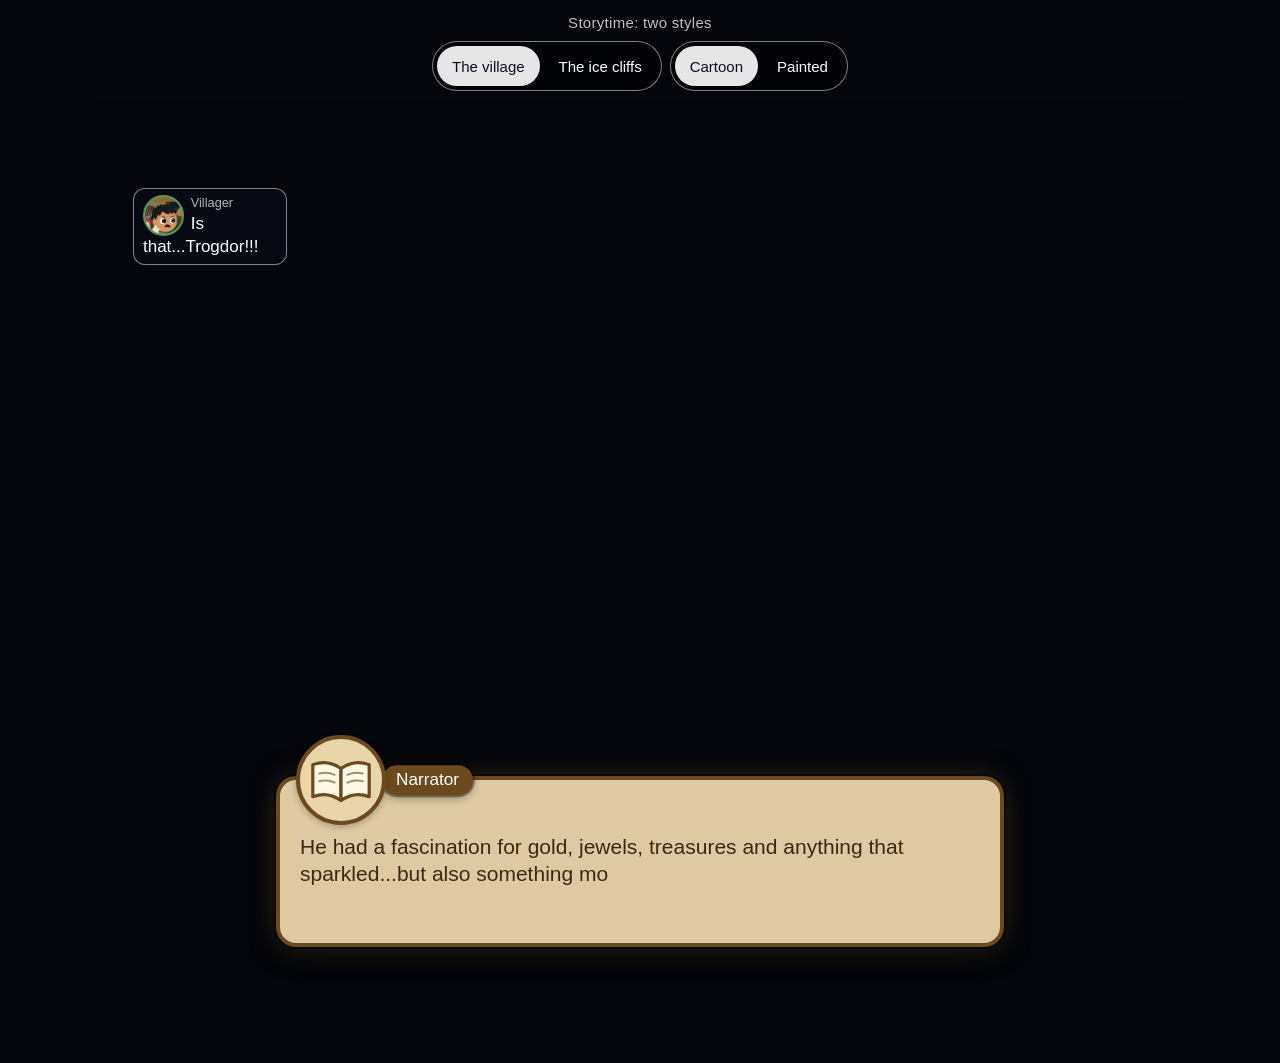
==== index.html @ 3bd189e7 "Storytime: two styles demo (village and ice cliffs, cartoon and painted), GoatCounter counting and a" ====
<!doctype html>
<html lang="en">
<head>
<meta charset="utf-8">
<meta name="viewport" content="width=device-width,initial-scale=1,viewport-fit=cover">
<title>Storytime styles</title>
<meta name="description" content="Two scenes from Joe's Journey Storytime, each in the cartoon style and a new painted style. Switch between them and pick your favourite.">
<meta property="og:type" content="website">
<meta property="og:title" content="Storytime: two styles">
<meta property="og:description" content="Two scenes from Joe's Journey Storytime, in the cartoon style and a new painted style. Which do you prefer?">
<meta property="og:image" content="https://jacksonlaptop.github.io/storytime-demo/og-image.jpg">
<meta property="og:image:width" content="1200">
<meta property="og:image:height" content="630">
<meta property="og:url" content="https://jacksonlaptop.github.io/storytime-demo/">
<meta name="twitter:card" content="summary_large_image">
<script data-goatcounter="https://joes-journey.goatcounter.com/count" async src="//gc.zgo.at/count.js"></script>
<style>
/* Storytime styles: a demo for phones (Joe, 17 Oct). Two scenes (the village, the ice cliffs), each in two styles (cartoon, painted), one at a time in a 16:9
   picture with black above and below, the narration in the Storytime box under it. The ice cliffs wait for a tap on the dragon, as in the tale. */
@font-face{font-family:"Joes Journey Headline";src:url("https://cdn.prod.website-files.com/6a19b8f4191d4fbca532591e/6a19b8f4191d4fbca532594d_Joes%20Journey%20Headline.otf") format("opentype");font-display:swap;}
:root{--ink:#3a2a12;--paper:#f3e2ba;--pink:#FF00F5;--bg:#04060b;}
*{box-sizing:border-box;-webkit-tap-highlight-color:transparent;}
html,body{margin:0;height:100%;background:var(--bg);color:#fff;font-family:"Joes Journey Headline",sans-serif;}
body{position:relative;display:flex;flex-direction:column;min-height:100vh;min-height:100svh;overflow-x:hidden;}
.top{display:flex;flex-direction:column;gap:10px;align-items:center;padding:calc(14px + env(safe-area-inset-top)) 16px 10px;}
.title{font-size:15px;opacity:.75;letter-spacing:.02em;}
.row{display:flex;gap:8px;flex-wrap:wrap;justify-content:center;}
.seg{display:flex;gap:4px;padding:4px;border-radius:999px;border:1px solid rgba(255,255,255,.5);background:rgba(0,0,0,.4);-webkit-backdrop-filter:blur(10px);backdrop-filter:blur(10px);}
.seg button{position:relative;overflow:hidden;font:inherit;font-size:15px;color:#fff;background:transparent;border:0;border-radius:999px;padding:9px 15px;cursor:pointer;min-height:40px;}
.seg button::before{content:"";position:absolute;inset:0;border-radius:inherit;background:rgba(255,255,255,.5);transform:scaleX(0);transform-origin:left;transition:transform .35s ease;z-index:-1;}
@media (hover:hover){.seg button:hover::before{transform:scaleX(1);}}
.seg button{z-index:0;}
.seg button.on{background:rgba(255,255,255,.9);color:#140a24;}
.seg button:active{filter:brightness(.9) drop-shadow(2px 2px 0 var(--pink));transform:translateY(2px);}
.stage{flex:1;display:flex;flex-direction:column;justify-content:center;gap:14px;padding-bottom:calc(16px + env(safe-area-inset-bottom));}
.pane{position:relative;width:100%;max-width:min(100vw,calc((100svh - 280px) * 16 / 9));margin:0 auto;aspect-ratio:16/9;overflow:hidden;background:var(--bg);
  -webkit-mask-image:linear-gradient(to bottom,transparent 0,#000 5%,#000 95%,transparent 100%),linear-gradient(to right,transparent 0,#000 2%,#000 98%,transparent 100%);-webkit-mask-composite:source-in;
  mask-image:linear-gradient(to bottom,transparent 0,#000 5%,#000 95%,transparent 100%),linear-gradient(to right,transparent 0,#000 2%,#000 98%,transparent 100%);mask-composite:intersect;}
.pane video,.pane canvas{position:absolute;inset:0;width:100%;height:100%;object-fit:cover;opacity:0;transition:opacity .4s ease;}
.pane video.on,.pane canvas.on{opacity:1;}
.pane .black{position:absolute;inset:0;background:var(--bg);opacity:0;transition:opacity .8s ease;pointer-events:none;z-index:5;}
.pane .black.on{opacity:1;}
.bub{position:absolute;z-index:6;max-width:46%;padding:6px 9px 7px;border-radius:12px;border:1px solid rgba(255,255,255,.5);background:rgba(10,14,26,.55);-webkit-backdrop-filter:blur(8px);backdrop-filter:blur(8px);
  font-size:clamp(10px,2.6vw,17px);line-height:1.25;opacity:0;translate:0 6px;transition:opacity .35s ease,translate .35s ease;pointer-events:none;}
.bub.on{opacity:1;translate:0 0;}
.bub b{display:block;font-weight:normal;font-size:.75em;opacity:.7;margin-bottom:2px;}
.ring{position:absolute;z-index:7;width:max(48px,13%);aspect-ratio:1;translate:-50% -50%;border-radius:50%;border:2px solid rgba(255,230,140,.95);box-shadow:0 0 14px rgba(255,214,90,.8),inset 0 0 12px rgba(255,214,90,.5);
  background:radial-gradient(closest-side,rgba(255,240,180,.25),rgba(255,240,180,0));opacity:0;pointer-events:none;cursor:pointer;transition:opacity .4s ease;animation:pulse 1.6s ease-in-out infinite;}
.ring.on{opacity:1;pointer-events:auto;}
@keyframes pulse{50%{scale:1.12;}}
/* the dialogue box wears the colours of whoever is talking (Joe, 17 Oct: 'the whole panel should be more obvious'): its frame and glow in the speaker's colour, the paper
   tinted toward it, a solid nameplate on the top edge beside a big portrait that sits half over the top-left corner */
.cap{position:relative;width:min(92vw,720px);margin:calc(var(--fs) / 2) auto 0;--fs:clamp(62px,17vw,90px);padding:calc(var(--fs) / 2 + 8px) 20px 18px;border-radius:16px;background:var(--paper);background:color-mix(in srgb,var(--paper) 84%,var(--who,#6b4a1e));color:var(--ink);transition:background .35s ease,box-shadow .35s ease;
  box-shadow:0 0 0 4px var(--who,#6b4a1e),0 0 0 6px rgba(0,0,0,.55),0 0 30px color-mix(in srgb,var(--who,#6b4a1e) 60%,transparent),0 8px 28px rgba(0,0,0,.6);font-size:clamp(15px,4.2vw,21px);line-height:1.3;}
.cap .face{position:absolute;left:16px;top:0;translate:0 -50%;width:var(--fs);aspect-ratio:1;z-index:2;border-radius:50%;border:4px solid var(--who,#6b4a1e);background:#e9d6a8 center/cover no-repeat;box-shadow:0 2px 6px rgba(0,0,0,.25);transition:border-color .3s ease;}
.cap .who{position:absolute;top:0;left:calc(16px + var(--fs) - 4px);translate:0 -50%;padding:4px 14px 5px;border-radius:999px;background:var(--who,#6b4a1e);color:#fff;font-size:.82em;line-height:1.2;box-shadow:0 0 0 2px rgba(0,0,0,.35),0 3px 8px rgba(0,0,0,.35);transition:background .35s ease;white-space:nowrap;}
.bub .bface{float:left;width:2.4em;height:2.4em;margin:0 7px 0 0;border-radius:50%;border:2px solid #4f9a5c;background:center/cover no-repeat;}
.cap .txt{white-space:pre-wrap;}
.cap .tap{margin-top:10px;color:#7a2f9a;opacity:0;transition:opacity .4s ease;}
.cap .tap.on{opacity:1;}
.foot{display:flex;justify-content:center;}
.replay{font:inherit;font-size:15px;color:#fff;background:rgba(0,0,0,.4);border:1px solid rgba(255,255,255,.5);border-radius:999px;padding:9px 18px;min-height:40px;cursor:pointer;-webkit-backdrop-filter:blur(10px);backdrop-filter:blur(10px);opacity:0;pointer-events:none;transition:opacity .4s ease;}
.replay.on{opacity:1;pointer-events:auto;}
.foot{flex-direction:column;align-items:center;gap:10px;}
.vote{display:flex;flex-wrap:wrap;padding:0 16px;text-align:center;align-items:center;justify-content:center;gap:8px;font-size:15px;opacity:0;pointer-events:none;transition:opacity .4s ease;}
.vote.on{opacity:1;pointer-events:auto;}
.vote button{font:inherit;font-size:15px;color:#fff;background:rgba(0,0,0,.4);border:1px solid rgba(255,255,255,.5);border-radius:999px;padding:8px 16px;min-height:40px;cursor:pointer;-webkit-backdrop-filter:blur(10px);backdrop-filter:blur(10px);}
.vote button:active{filter:brightness(.9) drop-shadow(2px 2px 0 var(--pink));transform:translateY(2px);}
.vote .thanks{opacity:.8;}
.replay:active{filter:brightness(.9) drop-shadow(2px 2px 0 var(--pink));transform:translateY(2px);}
.tapplay{position:absolute;inset:0;z-index:8;display:none;align-items:center;justify-content:center;background:rgba(4,6,11,.35);border:0;font:inherit;color:#fff;font-size:18px;cursor:pointer;}
.tapplay span{padding:10px 20px;border-radius:999px;border:1px solid rgba(255,255,255,.5);background:rgba(0,0,0,.4);-webkit-backdrop-filter:blur(10px);backdrop-filter:blur(10px);}
.tapplay.on{display:flex;}
/* a phone on its side: the picture fills the height, the switchers sit over its top and the dialogue box over its foot (as in the tale) */
@media (orientation:landscape) and (max-height:560px){
  .top{position:absolute;left:0;right:0;top:0;z-index:20;padding:calc(6px + env(safe-area-inset-top)) 12px 0;}
  .title{display:none;}
  .seg button{font-size:13px;padding:6px 11px;min-height:34px;}
  .stage{padding:0;gap:0;}
  .pane{max-width:min(100vw,calc(100vh * 16 / 9));max-width:min(100vw,calc(100svh * 16 / 9));}
  .cap{position:absolute;left:50%;bottom:calc(8px + env(safe-area-inset-bottom));translate:-50% 0;width:min(78vw,640px);margin:0;padding:calc(var(--fs) / 2 + 4px) 14px 10px;font-size:14px;z-index:15;}
  .cap{--fs:48px;}
  .cap .face{border-width:2px;}
  .cap .tap{margin-top:4px;}
  .foot{position:absolute;right:12px;top:calc(50px + env(safe-area-inset-top));z-index:20;}
}
</style>
</head>
<body>
<div class="top">
  <div class="title">Storytime: two styles</div>
  <div class="row">
    <div class="seg" id="scene"><button data-v="village" class="on">The village</button><button data-v="ice">The ice cliffs</button></div>
    <div class="seg" id="style"><button data-v="cartoon" class="on">Cartoon</button><button data-v="painted">Painted</button></div>
  </div>
</div>
<div class="stage">
  <div class="pane" id="pane"><div class="black" id="black"></div><div class="bub" id="bub"><i class="bface"></i><b></b><span></span></div><div class="ring" id="ring" role="button" aria-label="Tap the ice dragon"></div><button class="tapplay" id="tapplay"><span>Tap to play</span></button></div>
  <div class="cap" id="cap"><div class="face" id="face"></div><div class="body"><div class="who" id="who"></div><div class="txt" id="txt"></div><div class="tap" id="tap">Tap the ice dragon ↑</div></div></div>
  <div class="foot"><div class="vote" id="vote"><span class="q">Which style do you prefer?</span><button data-v="cartoon">Cartoon</button><button data-v="painted">Painted</button></div><button class="replay" id="replay">Play again</button></div>
</div>
<script>
(function () {
  var B = '', B2 = '';   // the files sit beside the page (GitHub Pages)
  /* counting (GoatCounter, no cookies, nothing personal): every event is filed under the group of the link it was opened from (?ref=friends, ?ref=linkedin),
     so the groups can be compared. Events wait for the counter script if it has not arrived yet. */
  var GRP = (/[?&]ref=([\w-]+)/.exec(location.search) || [])[1] || 'direct', gcQ = [];
  function track(path) { gcQ.push(GRP + '/' + path); flush(); }
  function flush() { if (!(window.goatcounter && window.goatcounter.count)) { if (gcQ.length) setTimeout(flush, 800); return; }
    while (gcQ.length) { var p = gcQ.shift(); try { window.goatcounter.count({ path: p, title: p, event: true }); } catch (e) {} } }
  var big = Math.max(innerWidth, innerHeight) * (window.devicePixelRatio || 1) > 2200 && innerWidth > 900;   // a phone gets the 1280 files
  var SC = {
    village: {
      cartoon: { play: 'demo-village-cartoon.mp4', end: 12.2 },
      painted: { play: big ? 'demo-village-painted.mp4' : 'demo-village-painted-s.mp4', end: 12.5 },
      lines: [ [0, 'nar', '', 'He had a fascination for gold, jewels, treasures and anything that sparkled...but also something more sinister...the local villagers!', 1100],
               [1.4, 'bub', 'Villager', 'Is that...Trogdor!!!', [.04, .14], 3.4],
               [5.0, 'nar', '', 'He had many names, Beast, Dragon, Death, but the one that put fear into the hearts of the locals was...Trogdor! Trogdor The Burninator...'] ] },
    ice: {
      cartoon: { base: 'story2-whole-3_4', done: 11.0, ring: [.78, .42] },
      painted: { base: 'story2-whole-3_4-ns', done: 10.0, ring: [.80, .46], snow: true },
      lines: [ [.6, 'nar', '', 'First, the ice cliffs. Joe kept his distance...and one hand on his sword.'],
               [5.2, 'say', 'Clive', 'Ice dragons. Moody, but artists at heart. Go on, say hello.'] ],
      after: ['say', 'Joe', 'Is that...me? I mean I think I’ve got better hair than that but...'] }
  };
  var pane = document.getElementById('pane'), black = document.getElementById('black'), bub = document.getElementById('bub'), ring = document.getElementById('ring'),
      who = document.getElementById('who'), txt = document.getElementById('txt'), tap = document.getElementById('tap'), replay = document.getElementById('replay');
  var cur = { scene: 'village', style: 'cartoon' }, run = 0, timers = [], vids = [], snow = null;
  function later(fn, ms) { var r = run; timers.push(setTimeout(function () { if (r === run) fn(); }, ms)); }
  function vid(src, loop) { var v = document.createElement('video'); v.muted = true; v.defaultMuted = true; v.playsInline = true; v.loop = !!loop; v.preload = 'auto';
    v.setAttribute('muted', ''); v.setAttribute('playsinline', ''); v.src = B + src; var tries = /-s\.mp4$|cartoon/.test(src) ? [] : [src.replace(/\.mp4$/, '-s.mp4')];
    v.addEventListener('error', function () { var n = tries.shift(); if (!n) return; v.src = n; if (v.classList.contains('on')) go(v); });
    pane.insertBefore(v, black); vids.push(v); return v; }   // (a file the CDN refuses comes from GitHub instead; then the phone-size copy)
  var tapplay = document.getElementById('tapplay');   // (an iPhone in Low Power Mode will not start a video by itself: one tap starts it)
  tapplay.addEventListener('click', function () { tapplay.classList.remove('on'); vids.forEach(function (v) { if (v.classList.contains('on') && !v.ended) { var p = v.play(); if (p && p.catch) p.catch(function () {}); } }); });
  function go(v) { var p = v.play(); if (p && p.catch) p.catch(function (e) { if (e && e.name === 'NotAllowedError' && v.classList.contains('on')) tapplay.classList.add('on'); }); }
  function show(v, others) { v.classList.add('on'); setTimeout(function () { (others || []).forEach(function (o) { o.classList.remove('on'); try { o.pause(); } catch (e) {} }); }, 420); }
  var typeT = 0;
  /* who is talking (Joe, 17 Oct: 'a different colour for who's talking, or their profile in the bottom left'): a round portrait cut from the scene itself, in its
     style, ringed and named in that speaker's colour. The narrator has an open book. */
  var BOOK = 'data:image/svg+xml,' + encodeURIComponent('<svg xmlns="http://www.w3.org/2000/svg" viewBox="0 0 64 64"><rect width="64" height="64" fill="#e9d6a8"/><path d="M10 20c8-3 15-2 22 3v25c-7-5-14-6-22-3z" fill="#fff8e6" stroke="#6b4a1e" stroke-width="2.5" stroke-linejoin="round"/><path d="M54 20c-8-3-15-2-22 3v25c7-5 14-6 22-3z" fill="#fff8e6" stroke="#6b4a1e" stroke-width="2.5" stroke-linejoin="round"/><path d="M15 27c4-1 8-1 12 1M15 33c4-1 8-1 12 1M37 28c4-2 8-2 12-1M37 34c4-2 8-2 12-1" stroke="#6b4a1e" stroke-width="1.6" fill="none" stroke-linecap="round" opacity=".6"/></svg>');
  var WHO = { Narrator: '#6b4a1e', Clive: '#6a2c91', Joe: '#1f4fa0', Villager: '#2f7a3b' };
  function faceOf(name) { return name === 'Narrator' ? BOOK : (B || '') + 'demo-face-' + name.toLowerCase() + '-' + cur.style + '.webp'; }
  var face = document.getElementById('face');
  function speaker(name) { name = name || 'Narrator'; face.style.backgroundImage = 'url("' + faceOf(name) + '")'; cap.style.setProperty('--who', WHO[name] || WHO.Narrator); }
  function type(name, text, ms) { clearInterval(typeT); speaker(name); who.textContent = name || 'Narrator';   // (Joe: narration has a name too, so the label line is never empty)
    txt.textContent = ''; var i = 0, step = Math.max(14, (ms || text.length * 38) / text.length);
    typeT = setInterval(function () { i++; txt.textContent = text.slice(0, i); if (i >= text.length) clearInterval(typeT); }, step); }
  function bubble(name, text, at, secs) { bub.querySelector('b').textContent = name; bub.querySelector('.bface').style.backgroundImage = 'url("' + faceOf(name) + '")'; bub.querySelector('span').textContent = text; bub.style.left = (at[0] * 100) + '%'; bub.style.top = (at[1] * 100) + '%';
    bub.classList.add('on'); later(function () { bub.classList.remove('on'); }, secs * 1000); }
  function lines(L) { L.forEach(function (l) { later(function () { if (l[1] === 'bub') bubble(l[2], l[3], l[4], l[5]); else type(l[2], l[3], l[4]); }, l[0] * 1000); }); }
  function stop() { run++; timers.forEach(clearTimeout); timers = []; clearInterval(typeT); vids.forEach(function (v) { try { v.pause(); v.removeAttribute('src'); v.load(); } catch (e) {} v.remove(); }); vids = [];
    if (snow) { snow.stop(); snow = null; } bub.classList.remove('on'); tapplay.classList.remove('on'); speaker('Narrator'); ring.classList.remove('on'); tap.classList.remove('on'); replay.classList.remove('on'); vote.classList.remove('on'); who.textContent = ''; txt.textContent = ''; }
  function start() { stop(); var S = SC[cur.scene], T = S[cur.style]; track('play/' + cur.scene + '-' + cur.style); var at = cur.scene + '-' + cur.style; black.classList.add('on'); setTimeout(function () { black.classList.remove('on'); }, 60);
    if (cur.scene === 'village') {
      var v = vid(T.play, false); show(v); go(v); lines(S.lines);
      later(function () { black.classList.add('on'); try { v.pause(); } catch (e) {} replay.classList.add('on'); askVote(); track('finished/' + at); }, T.end * 1000);
    } else {
      var s = big ? '' : '-s', a = vid(T.base + '-a' + s + '.mp4', true), b = vid(T.base + '-b' + s + '.mp4', false), c = vid(T.base + '-c' + s + '.mp4', true);
      a.poster = (B2 || '') + T.base + s + '-poster.webp'; show(a); go(a); if (T.snow) { snow = makeSnow(); snow.on(true); } lines(S.lines);
      ring.style.left = (T.ring[0] * 100) + '%'; ring.style.top = (T.ring[1] * 100) + '%';
      later(function () { ring.classList.add('on'); tap.classList.add('on'); }, 8600);   // (the prompt comes in under Clive's line; it never replaces it)
      ring.onclick = function () { if (!ring.classList.contains('on')) return; ring.classList.remove('on'); tap.classList.remove('on'); track('tap-dragon/' + cur.style); b.currentTime = 0; go(b); show(b, [a]); if (snow) snow.on(false);
        b.onended = function () { c.currentTime = 0; go(c); show(c, [b]); if (snow) snow.on(true); };
        later(function () { type(S.after[1], S.after[2]); }, T.done * 1000);
        later(function () { replay.classList.add('on'); askVote(); track('finished/' + at); }, T.done * 1000 + 3500); };
    } }
  /* the snow over the painted ice while it is held still: soft pale flakes drifting down (the same as Storytime 2's) */
  function makeSnow() { var cv = document.createElement('canvas'); pane.insertBefore(cv, black); cv.style.zIndex = 2; var x = cv.getContext('2d'), F = [], raf = 0, t0 = 0, live = true;
    for (var i = 0; i < 90; i++) { var near = Math.random() < .18; F.push({ x: Math.random(), y: Math.random(), r: near ? .0026 + Math.random() * .0018 : .0009 + Math.random() * .0012, v: near ? .085 + Math.random() * .04 : .04 + Math.random() * .035, ph: Math.random() * 6.28, sw: .004 + Math.random() * .008, a: near ? .75 : .45 + Math.random() * .4 }); }
    function step(now) { if (!live) return; raf = requestAnimationFrame(step); var dt = t0 ? Math.min(.05, (now - t0) / 1000) : 0; t0 = now; var W = cv.clientWidth, H = cv.clientHeight, d = Math.min(2, window.devicePixelRatio || 1);
      if (!W) return; if (cv.width !== Math.round(W * d)) { cv.width = Math.round(W * d); cv.height = Math.round(H * d); } x.setTransform(d, 0, 0, d, 0, 0); x.clearRect(0, 0, W, H);
      F.forEach(function (f) { f.y += f.v * dt; f.ph += dt * 1.3; if (f.y > 1.03) { f.y = -.03; f.x = Math.random(); } var px = (f.x + Math.sin(f.ph) * f.sw) * W, py = f.y * H, r = Math.max(.6, f.r * W);
        var g = x.createRadialGradient(px, py, 0, px, py, r * 2.2); g.addColorStop(0, 'rgba(244,248,255,' + f.a + ')'); g.addColorStop(.45, 'rgba(226,236,255,' + (f.a * .55).toFixed(2) + ')'); g.addColorStop(1, 'rgba(210,225,255,0)');
        x.fillStyle = g; x.beginPath(); x.arc(px, py, r * 2.2, 0, 6.2832); x.fill(); }); }
    raf = requestAnimationFrame(step);
    return { on: function (y) { cv.classList.toggle('on', !!y); }, stop: function () { live = false; cancelAnimationFrame(raf); cv.remove(); } }; }
  function seg(id, key) { var el = document.getElementById(id); el.addEventListener('click', function (e) { var b = e.target.closest('button'); if (!b) return;
    [].forEach.call(el.children, function (c) { c.classList.toggle('on', c === b); }); cur[key] = b.dataset.v; start(); }); }
  /* the dialogue box keeps ONE size (Joe, 17 Oct: 'keep the caption the same size, don't bother resizing'): as tall as the longest line it will ever hold at
     this width, measured with every line in turn; measured again when the window changes size or the font arrives */
  var cap = document.getElementById('cap'), ALL = [];
  Object.keys(SC).forEach(function (k) { SC[k].lines.forEach(function (l) { if (l[1] !== 'bub') ALL.push([l[2], l[3]]); }); if (SC[k].after) ALL.push([SC[k].after[1], SC[k].after[2]]); });
  function fitCap() { var W = who.textContent, T = txt.textContent, max = 0; cap.style.height = 'auto';
    ALL.forEach(function (l) { who.textContent = l[0]; txt.textContent = l[1]; max = Math.max(max, cap.offsetHeight); });
    who.textContent = W; txt.textContent = T; cap.style.height = max + 'px'; }
  fitCap(); addEventListener('resize', fitCap); if (document.fonts && document.fonts.ready) document.fonts.ready.then(fitCap);
  /* the vote, once per scene (remembered on this device where the browser allows it) */
  var vote = document.getElementById('vote'), VQ = vote.innerHTML;
  function voted(k, v) { try { if (v) localStorage.setItem('jj-vote-' + k, v); return localStorage.getItem('jj-vote-' + k); } catch (e) { return null; } }
  function askVote() { var k = cur.scene, had = voted(k);
    vote.innerHTML = had ? '<span class="thanks">You picked ' + (had === 'painted' ? 'painted' : 'cartoon') + ' for this scene. Thank you!</span>' : VQ; vote.classList.add('on'); }
  vote.addEventListener('click', function (e) { var b = e.target.closest('button'); if (!b) return; var k = cur.scene; voted(k, b.dataset.v); track('vote/' + k + '/' + b.dataset.v);
    vote.innerHTML = '<span class="thanks">Thank you! Try the other scene too.</span>'; });
  seg('scene', 'scene'); seg('style', 'style'); replay.addEventListener('click', start);
  document.addEventListener('visibilitychange', function () { if (document.hidden) vids.forEach(function (v) { try { v.pause(); } catch (e) {} }); else vids.forEach(function (v) { if (v.classList.contains('on') && !v.ended) go(v); }); });
  start();
})();
</script>
</body>
</html>
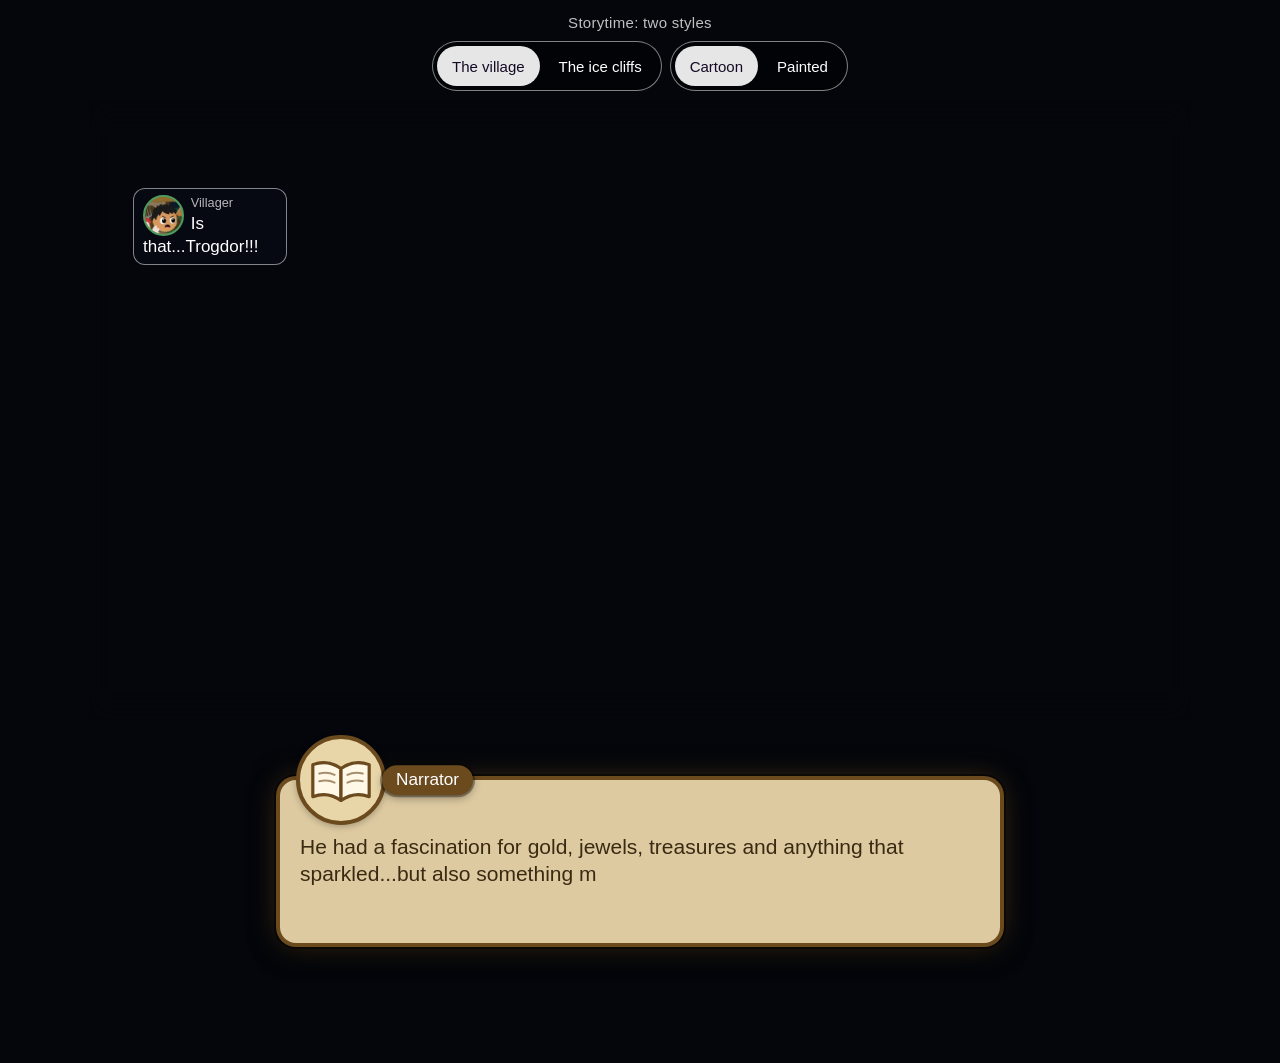
==== commit 8831b13e: "Snow on both ice styles; snow cap on the dialogue box in the ice cliffs Co-Authored-By: Claude Opus " ====
--- a/index.html
+++ b/index.html
@@ -58,6 +58,9 @@
 .cap .txt{white-space:pre-wrap;}
 .cap .tap{margin-top:10px;color:#7a2f9a;opacity:0;transition:opacity .4s ease;}
 .cap .tap.on{opacity:1;}
+.cap .capsnow{position:absolute;left:-1%;width:102%;top:-7px;height:auto;pointer-events:none;opacity:0;transition:opacity 2.5s ease;z-index:1;}
+.cap.snowy .capsnow{opacity:1;}
+.cap .face,.cap .who{z-index:3;}
 .foot{display:flex;justify-content:center;}
 .replay{font:inherit;font-size:15px;color:#fff;background:rgba(0,0,0,.4);border:1px solid rgba(255,255,255,.5);border-radius:999px;padding:9px 18px;min-height:40px;cursor:pointer;-webkit-backdrop-filter:blur(10px);backdrop-filter:blur(10px);opacity:0;pointer-events:none;transition:opacity .4s ease;}
 .replay.on{opacity:1;pointer-events:auto;}
@@ -96,7 +99,7 @@
 </div>
 <div class="stage">
   <div class="pane" id="pane"><div class="black" id="black"></div><div class="bub" id="bub"><i class="bface"></i><b></b><span></span></div><div class="ring" id="ring" role="button" aria-label="Tap the ice dragon"></div><button class="tapplay" id="tapplay"><span>Tap to play</span></button></div>
-  <div class="cap" id="cap"><div class="face" id="face"></div><div class="body"><div class="who" id="who"></div><div class="txt" id="txt"></div><div class="tap" id="tap">Tap the ice dragon ↑</div></div></div>
+  <div class="cap" id="cap"><img class="capsnow" src="story-banner-snow.webp" alt=""><div class="face" id="face"></div><div class="body"><div class="who" id="who"></div><div class="txt" id="txt"></div><div class="tap" id="tap">Tap the ice dragon ↑</div></div></div>
   <div class="foot"><div class="vote" id="vote"><span class="q">Which style do you prefer?</span><button data-v="cartoon">Cartoon</button><button data-v="painted">Painted</button></div><button class="replay" id="replay">Play again</button></div>
 </div>
 <script>
@@ -117,7 +120,7 @@
                [1.4, 'bub', 'Villager', 'Is that...Trogdor!!!', [.04, .14], 3.4],
                [5.0, 'nar', '', 'He had many names, Beast, Dragon, Death, but the one that put fear into the hearts of the locals was...Trogdor! Trogdor The Burninator...'] ] },
     ice: {
-      cartoon: { base: 'story2-whole-3_4', done: 11.0, ring: [.78, .42] },
+      cartoon: { base: 'story2-whole-3_4', done: 11.0, ring: [.78, .42], snow: 'always' },   // (Joe: both ice scenes get the snow; the cartoon takes have none of their own, so it falls through the action too)
       painted: { base: 'story2-whole-3_4-ns', done: 10.0, ring: [.80, .46], snow: true },
       lines: [ [.6, 'nar', '', 'First, the ice cliffs. Joe kept his distance...and one hand on his sword.'],
                [5.2, 'say', 'Clive', 'Ice dragons. Moody, but artists at heart. Go on, say hello.'] ],
@@ -151,7 +154,7 @@
   function lines(L) { L.forEach(function (l) { later(function () { if (l[1] === 'bub') bubble(l[2], l[3], l[4], l[5]); else type(l[2], l[3], l[4]); }, l[0] * 1000); }); }
   function stop() { run++; timers.forEach(clearTimeout); timers = []; clearInterval(typeT); vids.forEach(function (v) { try { v.pause(); v.removeAttribute('src'); v.load(); } catch (e) {} v.remove(); }); vids = [];
     if (snow) { snow.stop(); snow = null; } bub.classList.remove('on'); tapplay.classList.remove('on'); speaker('Narrator'); ring.classList.remove('on'); tap.classList.remove('on'); replay.classList.remove('on'); vote.classList.remove('on'); who.textContent = ''; txt.textContent = ''; }
-  function start() { stop(); var S = SC[cur.scene], T = S[cur.style]; track('play/' + cur.scene + '-' + cur.style); var at = cur.scene + '-' + cur.style; black.classList.add('on'); setTimeout(function () { black.classList.remove('on'); }, 60);
+  function start() { stop(); var S = SC[cur.scene], T = S[cur.style]; cap.classList.toggle('snowy', cur.scene === 'ice'); track('play/' + cur.scene + '-' + cur.style); var at = cur.scene + '-' + cur.style; black.classList.add('on'); setTimeout(function () { black.classList.remove('on'); }, 60);
     if (cur.scene === 'village') {
       var v = vid(T.play, false); show(v); go(v); lines(S.lines);
       later(function () { black.classList.add('on'); try { v.pause(); } catch (e) {} replay.classList.add('on'); askVote(); track('finished/' + at); }, T.end * 1000);
@@ -160,7 +163,7 @@
       a.poster = (B2 || '') + T.base + s + '-poster.webp'; show(a); go(a); if (T.snow) { snow = makeSnow(); snow.on(true); } lines(S.lines);
       ring.style.left = (T.ring[0] * 100) + '%'; ring.style.top = (T.ring[1] * 100) + '%';
       later(function () { ring.classList.add('on'); tap.classList.add('on'); }, 8600);   // (the prompt comes in under Clive's line; it never replaces it)
-      ring.onclick = function () { if (!ring.classList.contains('on')) return; ring.classList.remove('on'); tap.classList.remove('on'); track('tap-dragon/' + cur.style); b.currentTime = 0; go(b); show(b, [a]); if (snow) snow.on(false);
+      ring.onclick = function () { if (!ring.classList.contains('on')) return; ring.classList.remove('on'); tap.classList.remove('on'); track('tap-dragon/' + cur.style); b.currentTime = 0; go(b); show(b, [a]); if (snow && T.snow !== 'always') snow.on(false);
         b.onended = function () { c.currentTime = 0; go(c); show(c, [b]); if (snow) snow.on(true); };
         later(function () { type(S.after[1], S.after[2]); }, T.done * 1000);
         later(function () { replay.classList.add('on'); askVote(); track('finished/' + at); }, T.done * 1000 + 3500); };
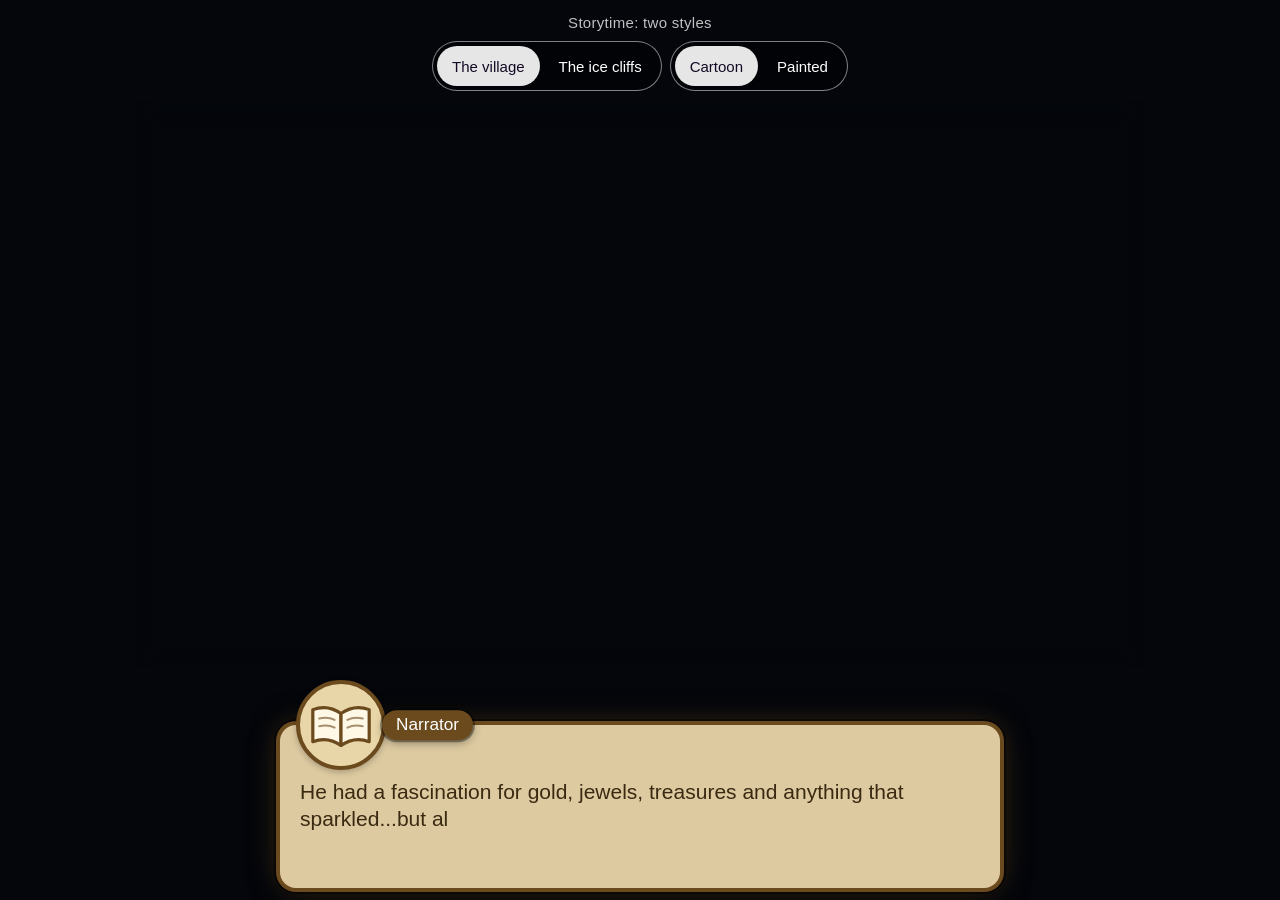
==== commit 7f3b8515: "Always one screen tall: the picture fits the room left; vote and Play again on the picture at the en" ====
--- a/index.html
+++ b/index.html
@@ -21,7 +21,7 @@
 :root{--ink:#3a2a12;--paper:#f3e2ba;--pink:#FF00F5;--bg:#04060b;}
 *{box-sizing:border-box;-webkit-tap-highlight-color:transparent;}
 html,body{margin:0;height:100%;background:var(--bg);color:#fff;font-family:"Joes Journey Headline",sans-serif;}
-body{position:relative;display:flex;flex-direction:column;min-height:100vh;min-height:100svh;overflow-x:hidden;}
+body{position:relative;display:flex;flex-direction:column;height:100vh;height:100svh;overflow:hidden;}   /* (Joe: always exactly one screen tall: nothing scrolls, the picture shrinks to the space left) */
 .top{display:flex;flex-direction:column;gap:10px;align-items:center;padding:calc(14px + env(safe-area-inset-top)) 16px 10px;}
 .title{font-size:15px;opacity:.75;letter-spacing:.02em;}
 .row{display:flex;gap:8px;flex-wrap:wrap;justify-content:center;}
@@ -29,11 +29,13 @@
 .seg button{position:relative;overflow:hidden;font:inherit;font-size:15px;color:#fff;background:transparent;border:0;border-radius:999px;padding:9px 15px;cursor:pointer;min-height:40px;}
 .seg button::before{content:"";position:absolute;inset:0;border-radius:inherit;background:rgba(255,255,255,.5);transform:scaleX(0);transform-origin:left;transition:transform .35s ease;z-index:-1;}
 @media (hover:hover){.seg button:hover::before{transform:scaleX(1);}}
+@media (max-width:400px){.seg button{font-size:14px;padding:8px 11px;}.top{gap:8px;padding-top:calc(10px + env(safe-area-inset-top));}}
 .seg button{z-index:0;}
 .seg button.on{background:rgba(255,255,255,.9);color:#140a24;}
 .seg button:active{filter:brightness(.9) drop-shadow(2px 2px 0 var(--pink));transform:translateY(2px);}
-.stage{flex:1;display:flex;flex-direction:column;justify-content:center;gap:14px;padding-bottom:calc(16px + env(safe-area-inset-bottom));}
-.pane{position:relative;width:100%;max-width:min(100vw,calc((100svh - 280px) * 16 / 9));margin:0 auto;aspect-ratio:16/9;overflow:hidden;background:var(--bg);
+.stage{flex:1;min-height:0;display:flex;flex-direction:column;gap:12px;padding-bottom:calc(12px + env(safe-area-inset-bottom));}
+.pw{flex:1;min-height:0;display:flex;align-items:center;justify-content:center;container-type:size;}   /* the picture's room: whatever height the switchers, the box and the buttons leave */
+.pane{position:relative;flex:none;width:min(100cqw,calc(100cqh * 16 / 9));margin:0 auto;aspect-ratio:16/9;overflow:hidden;background:var(--bg);
   -webkit-mask-image:linear-gradient(to bottom,transparent 0,#000 5%,#000 95%,transparent 100%),linear-gradient(to right,transparent 0,#000 2%,#000 98%,transparent 100%);-webkit-mask-composite:source-in;
   mask-image:linear-gradient(to bottom,transparent 0,#000 5%,#000 95%,transparent 100%),linear-gradient(to right,transparent 0,#000 2%,#000 98%,transparent 100%);mask-composite:intersect;}
 .pane video,.pane canvas{position:absolute;inset:0;width:100%;height:100%;object-fit:cover;opacity:0;transition:opacity .4s ease;}
@@ -61,10 +63,12 @@
 .cap .capsnow{position:absolute;left:-1%;width:102%;top:-7px;height:auto;pointer-events:none;opacity:0;transition:opacity 2.5s ease;z-index:1;}
 .cap.snowy .capsnow{opacity:1;}
 .cap .face,.cap .who{z-index:3;}
-.foot{display:flex;justify-content:center;}
+
 .replay{font:inherit;font-size:15px;color:#fff;background:rgba(0,0,0,.4);border:1px solid rgba(255,255,255,.5);border-radius:999px;padding:9px 18px;min-height:40px;cursor:pointer;-webkit-backdrop-filter:blur(10px);backdrop-filter:blur(10px);opacity:0;pointer-events:none;transition:opacity .4s ease;}
 .replay.on{opacity:1;pointer-events:auto;}
-.foot{flex-direction:column;align-items:center;gap:10px;}
+/* the end of a scene: the vote and Play again sit ON the picture, over a dark veil (so the picture keeps all the room below it) */
+.foot{position:absolute;inset:0;z-index:9;display:flex;flex-direction:column;align-items:center;justify-content:center;gap:10px;pointer-events:none;background:rgba(4,6,11,0);transition:background .5s ease;}
+.foot.on{background:rgba(4,6,11,.6);pointer-events:auto;}
 .vote{display:flex;flex-wrap:wrap;padding:0 16px;text-align:center;align-items:center;justify-content:center;gap:8px;font-size:15px;opacity:0;pointer-events:none;transition:opacity .4s ease;}
 .vote.on{opacity:1;pointer-events:auto;}
 .vote button{font:inherit;font-size:15px;color:#fff;background:rgba(0,0,0,.4);border:1px solid rgba(255,255,255,.5);border-radius:999px;padding:8px 16px;min-height:40px;cursor:pointer;-webkit-backdrop-filter:blur(10px);backdrop-filter:blur(10px);}
@@ -80,12 +84,12 @@
   .title{display:none;}
   .seg button{font-size:13px;padding:6px 11px;min-height:34px;}
   .stage{padding:0;gap:0;}
-  .pane{max-width:min(100vw,calc(100vh * 16 / 9));max-width:min(100vw,calc(100svh * 16 / 9));}
+  .pw{height:100%;}
   .cap{position:absolute;left:50%;bottom:calc(8px + env(safe-area-inset-bottom));translate:-50% 0;width:min(78vw,640px);margin:0;padding:calc(var(--fs) / 2 + 4px) 14px 10px;font-size:14px;z-index:15;}
   .cap{--fs:48px;}
   .cap .face{border-width:2px;}
   .cap .tap{margin-top:4px;}
-  .foot{position:absolute;right:12px;top:calc(50px + env(safe-area-inset-top));z-index:20;}
+  .foot{padding-bottom:90px;}
 }
 </style>
 </head>
@@ -98,9 +102,8 @@
   </div>
 </div>
 <div class="stage">
-  <div class="pane" id="pane"><div class="black" id="black"></div><div class="bub" id="bub"><i class="bface"></i><b></b><span></span></div><div class="ring" id="ring" role="button" aria-label="Tap the ice dragon"></div><button class="tapplay" id="tapplay"><span>Tap to play</span></button></div>
+  <div class="pw"><div class="pane" id="pane"><div class="black" id="black"></div><div class="bub" id="bub"><i class="bface"></i><b></b><span></span></div><div class="ring" id="ring" role="button" aria-label="Tap the ice dragon"></div><button class="tapplay" id="tapplay"><span>Tap to play</span></button><div class="foot" id="foot"><div class="vote" id="vote"><span class="q">Which style do you prefer?</span><button data-v="cartoon">Cartoon</button><button data-v="painted">Painted</button></div><button class="replay" id="replay">Play again</button></div></div></div>
   <div class="cap" id="cap"><img class="capsnow" src="story-banner-snow.webp" alt=""><div class="face" id="face"></div><div class="body"><div class="who" id="who"></div><div class="txt" id="txt"></div><div class="tap" id="tap">Tap the ice dragon ↑</div></div></div>
-  <div class="foot"><div class="vote" id="vote"><span class="q">Which style do you prefer?</span><button data-v="cartoon">Cartoon</button><button data-v="painted">Painted</button></div><button class="replay" id="replay">Play again</button></div>
 </div>
 <script>
 (function () {
@@ -153,7 +156,7 @@
     bub.classList.add('on'); later(function () { bub.classList.remove('on'); }, secs * 1000); }
   function lines(L) { L.forEach(function (l) { later(function () { if (l[1] === 'bub') bubble(l[2], l[3], l[4], l[5]); else type(l[2], l[3], l[4]); }, l[0] * 1000); }); }
   function stop() { run++; timers.forEach(clearTimeout); timers = []; clearInterval(typeT); vids.forEach(function (v) { try { v.pause(); v.removeAttribute('src'); v.load(); } catch (e) {} v.remove(); }); vids = [];
-    if (snow) { snow.stop(); snow = null; } bub.classList.remove('on'); tapplay.classList.remove('on'); speaker('Narrator'); ring.classList.remove('on'); tap.classList.remove('on'); replay.classList.remove('on'); vote.classList.remove('on'); who.textContent = ''; txt.textContent = ''; }
+    if (snow) { snow.stop(); snow = null; } bub.classList.remove('on'); tapplay.classList.remove('on'); speaker('Narrator'); ring.classList.remove('on'); tap.classList.remove('on'); replay.classList.remove('on'); vote.classList.remove('on'); foot.classList.remove('on'); who.textContent = ''; txt.textContent = ''; }
   function start() { stop(); var S = SC[cur.scene], T = S[cur.style]; cap.classList.toggle('snowy', cur.scene === 'ice'); track('play/' + cur.scene + '-' + cur.style); var at = cur.scene + '-' + cur.style; black.classList.add('on'); setTimeout(function () { black.classList.remove('on'); }, 60);
     if (cur.scene === 'village') {
       var v = vid(T.play, false); show(v); go(v); lines(S.lines);
@@ -189,9 +192,9 @@
     who.textContent = W; txt.textContent = T; cap.style.height = max + 'px'; }
   fitCap(); addEventListener('resize', fitCap); if (document.fonts && document.fonts.ready) document.fonts.ready.then(fitCap);
   /* the vote, once per scene (remembered on this device where the browser allows it) */
-  var vote = document.getElementById('vote'), VQ = vote.innerHTML;
+  var vote = document.getElementById('vote'), VQ = vote.innerHTML, foot = document.getElementById('foot');
   function voted(k, v) { try { if (v) localStorage.setItem('jj-vote-' + k, v); return localStorage.getItem('jj-vote-' + k); } catch (e) { return null; } }
-  function askVote() { var k = cur.scene, had = voted(k);
+  function askVote() { var k = cur.scene, had = voted(k); foot.classList.add('on');
     vote.innerHTML = had ? '<span class="thanks">You picked ' + (had === 'painted' ? 'painted' : 'cartoon') + ' for this scene. Thank you!</span>' : VQ; vote.classList.add('on'); }
   vote.addEventListener('click', function (e) { var b = e.target.closest('button'); if (!b) return; var k = cur.scene; voted(k, b.dataset.v); track('vote/' + k + '/' + b.dataset.v);
     vote.innerHTML = '<span class="thanks">Thank you! Try the other scene too.</span>'; });
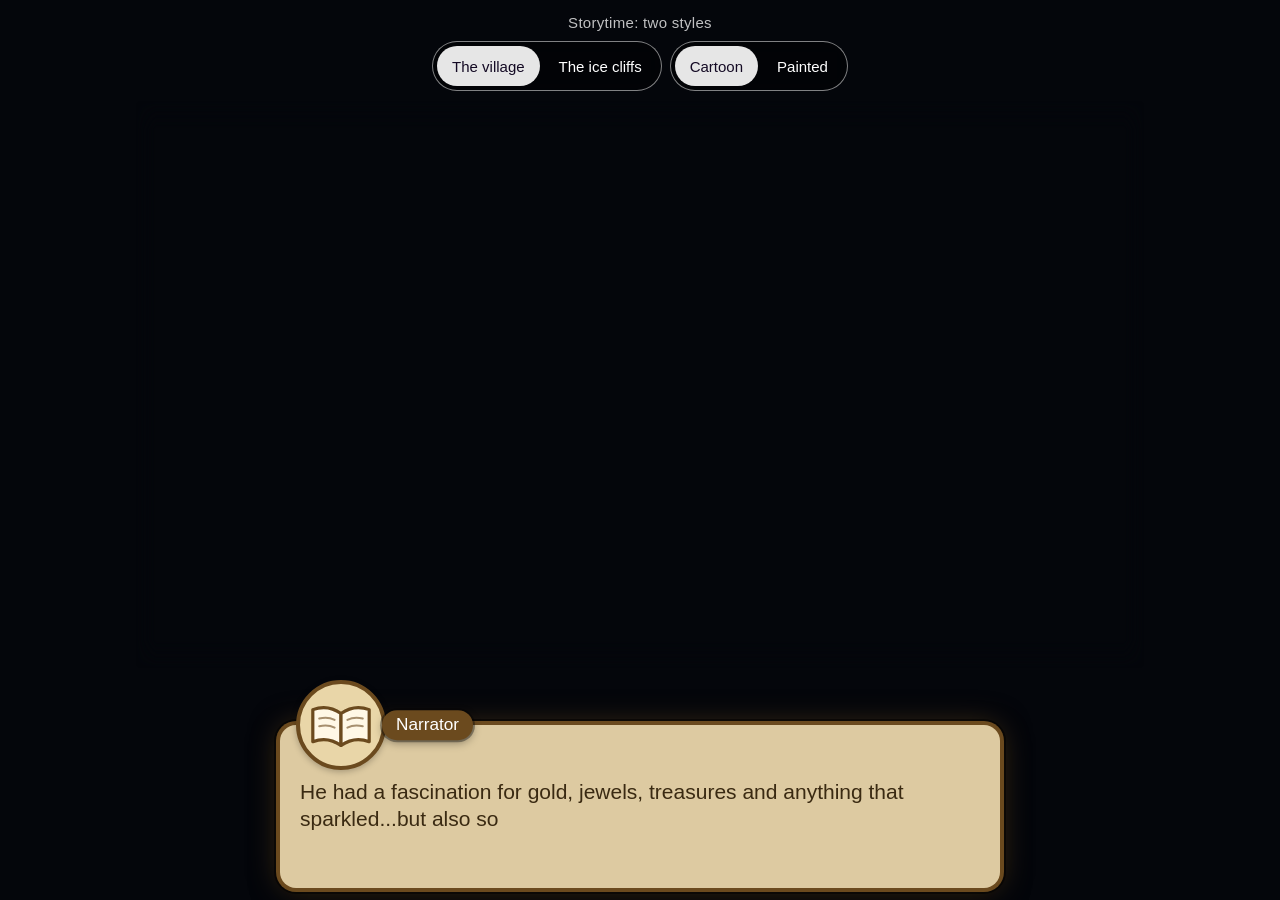
==== commit b653c211: "Villager bubble: portrait on the left, name over the line beside it Co-Authored-By: Claude Opus 5.5 " ====
--- a/index.html
+++ b/index.html
@@ -42,10 +42,11 @@
 .pane video.on,.pane canvas.on{opacity:1;}
 .pane .black{position:absolute;inset:0;background:var(--bg);opacity:0;transition:opacity .8s ease;pointer-events:none;z-index:5;}
 .pane .black.on{opacity:1;}
-.bub{position:absolute;z-index:6;max-width:46%;padding:6px 9px 7px;border-radius:12px;border:1px solid rgba(255,255,255,.5);background:rgba(10,14,26,.55);-webkit-backdrop-filter:blur(8px);backdrop-filter:blur(8px);
+.bub{position:absolute;z-index:6;max-width:62%;display:grid;grid-template-columns:auto minmax(0,max-content);column-gap:9px;align-items:center;padding:7px 14px 7px 7px;border-radius:12px;border:1px solid rgba(255,255,255,.5);background:rgba(10,14,26,.55);-webkit-backdrop-filter:blur(8px);backdrop-filter:blur(8px);
   font-size:clamp(10px,2.6vw,17px);line-height:1.25;opacity:0;translate:0 6px;transition:opacity .35s ease,translate .35s ease;pointer-events:none;}
 .bub.on{opacity:1;translate:0 0;}
-.bub b{display:block;font-weight:normal;font-size:.75em;opacity:.7;margin-bottom:2px;}
+.bub b{grid-column:2;align-self:end;font-weight:normal;font-size:.75em;opacity:.7;line-height:1.1;}
+.bub span{grid-column:2;align-self:start;}   /* the portrait on the left across both rows; the name over the line beside it */
 .ring{position:absolute;z-index:7;width:max(48px,13%);aspect-ratio:1;translate:-50% -50%;border-radius:50%;border:2px solid rgba(255,230,140,.95);box-shadow:0 0 14px rgba(255,214,90,.8),inset 0 0 12px rgba(255,214,90,.5);
   background:radial-gradient(closest-side,rgba(255,240,180,.25),rgba(255,240,180,0));opacity:0;pointer-events:none;cursor:pointer;transition:opacity .4s ease;animation:pulse 1.6s ease-in-out infinite;}
 .ring.on{opacity:1;pointer-events:auto;}
@@ -56,7 +57,7 @@
   box-shadow:0 0 0 4px var(--who,#6b4a1e),0 0 0 6px rgba(0,0,0,.55),0 0 30px color-mix(in srgb,var(--who,#6b4a1e) 60%,transparent),0 8px 28px rgba(0,0,0,.6);font-size:clamp(15px,4.2vw,21px);line-height:1.3;}
 .cap .face{position:absolute;left:16px;top:0;translate:0 -50%;width:var(--fs);aspect-ratio:1;z-index:2;border-radius:50%;border:4px solid var(--who,#6b4a1e);background:#e9d6a8 center/cover no-repeat;box-shadow:0 2px 6px rgba(0,0,0,.25);transition:border-color .3s ease;}
 .cap .who{position:absolute;top:0;left:calc(16px + var(--fs) - 4px);translate:0 -50%;padding:4px 14px 5px;border-radius:999px;background:var(--who,#6b4a1e);color:#fff;font-size:.82em;line-height:1.2;box-shadow:0 0 0 2px rgba(0,0,0,.35),0 3px 8px rgba(0,0,0,.35);transition:background .35s ease;white-space:nowrap;}
-.bub .bface{float:left;width:2.4em;height:2.4em;margin:0 7px 0 0;border-radius:50%;border:2px solid #4f9a5c;background:center/cover no-repeat;}
+.bub .bface{grid-column:1;grid-row:1 / span 2;width:2.6em;height:2.6em;margin:0;border-radius:50%;border:2px solid #4f9a5c;background:center/cover no-repeat;}
 .cap .txt{white-space:pre-wrap;}
 .cap .tap{margin-top:10px;color:#7a2f9a;opacity:0;transition:opacity .4s ease;}
 .cap .tap.on{opacity:1;}
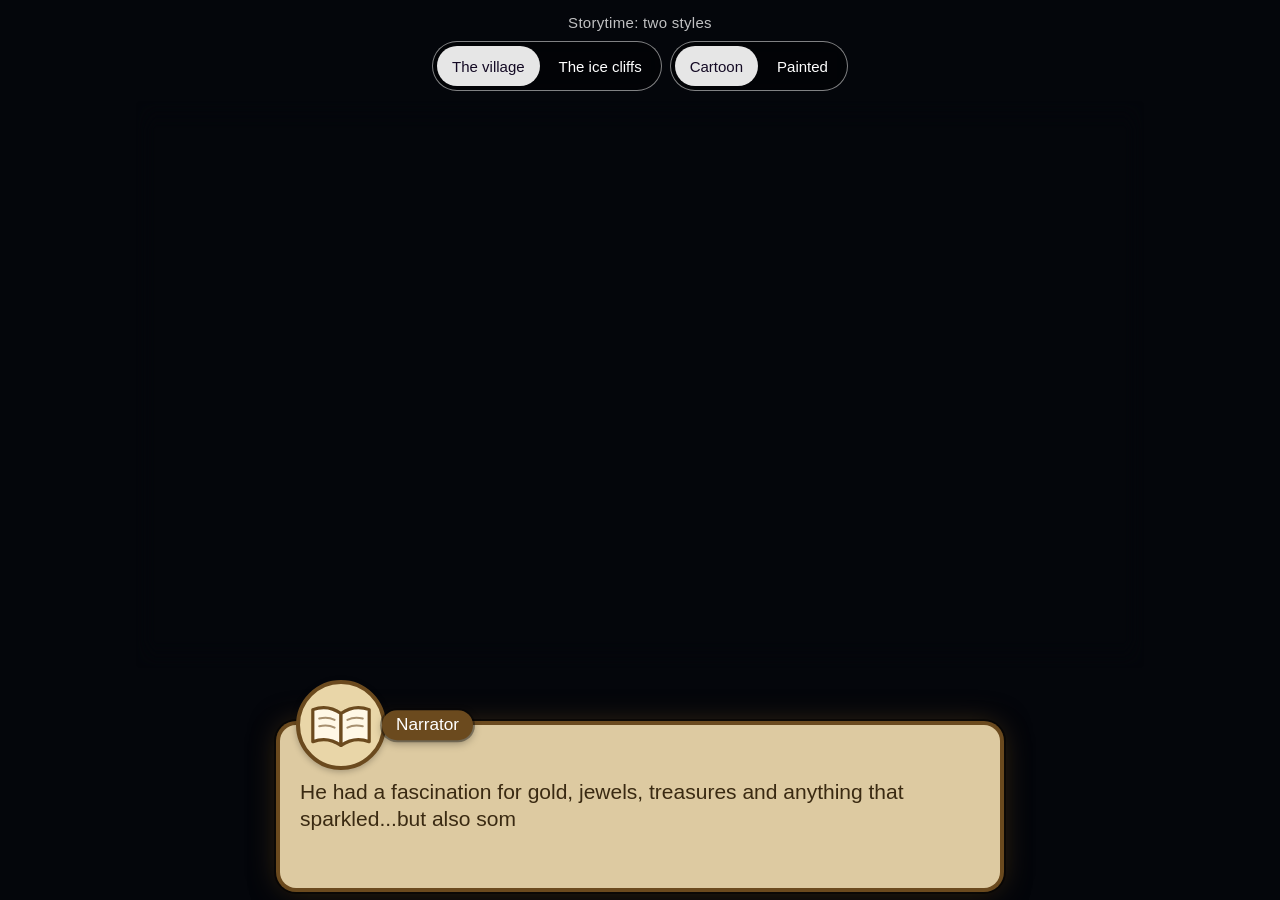
==== commit bc12bc6d: "Villager bubble hangs over his head with a tail, per style Co-Authored-By: Claude Opus 5.5 <noreply@" ====
--- a/index.html
+++ b/index.html
@@ -42,9 +42,11 @@
 .pane video.on,.pane canvas.on{opacity:1;}
 .pane .black{position:absolute;inset:0;background:var(--bg);opacity:0;transition:opacity .8s ease;pointer-events:none;z-index:5;}
 .pane .black.on{opacity:1;}
-.bub{position:absolute;z-index:6;max-width:62%;display:grid;grid-template-columns:auto minmax(0,max-content);column-gap:9px;align-items:center;padding:7px 14px 7px 7px;border-radius:12px;border:1px solid rgba(255,255,255,.5);background:rgba(10,14,26,.55);-webkit-backdrop-filter:blur(8px);backdrop-filter:blur(8px);
+.bub{position:absolute;z-index:6;max-width:62%;display:grid;grid-template-columns:auto minmax(0,max-content);column-gap:9px;align-items:center;padding:7px 14px 7px 7px;border-radius:12px;border:1px solid rgba(255,255,255,.5);background:rgb(14,18,30);background:rgba(14,18,30,.9);transform:translateY(calc(-100% - 11px));
   font-size:clamp(10px,2.6vw,17px);line-height:1.25;opacity:0;translate:0 6px;transition:opacity .35s ease,translate .35s ease;pointer-events:none;}
 .bub.on{opacity:1;translate:0 0;}
+/* its tail: points down at the speaker's head (Joe: the bubble felt disconnected from the person saying it); one colour with the bubble, no blur behind either */
+.bub::after{content:"";position:absolute;left:16px;bottom:-7px;width:12px;height:12px;background:rgba(14,18,30,.9);border-right:1px solid rgba(255,255,255,.5);border-bottom:1px solid rgba(255,255,255,.5);transform:rotate(45deg);border-bottom-right-radius:3px;}
 .bub b{grid-column:2;align-self:end;font-weight:normal;font-size:.75em;opacity:.7;line-height:1.1;}
 .bub span{grid-column:2;align-self:start;}   /* the portrait on the left across both rows; the name over the line beside it */
 .ring{position:absolute;z-index:7;width:max(48px,13%);aspect-ratio:1;translate:-50% -50%;border-radius:50%;border:2px solid rgba(255,230,140,.95);box-shadow:0 0 14px rgba(255,214,90,.8),inset 0 0 12px rgba(255,214,90,.5);
@@ -121,7 +123,7 @@
       cartoon: { play: 'demo-village-cartoon.mp4', end: 12.2 },
       painted: { play: big ? 'demo-village-painted.mp4' : 'demo-village-painted-s.mp4', end: 12.5 },
       lines: [ [0, 'nar', '', 'He had a fascination for gold, jewels, treasures and anything that sparkled...but also something more sinister...the local villagers!', 1100],
-               [1.4, 'bub', 'Villager', 'Is that...Trogdor!!!', [.04, .14], 3.4],
+               [1.4, 'bub', 'Villager', 'Is that...Trogdor!!!', { cartoon: [.153, .535], painted: [.155, .495] }, 3.4],   // (the point the tail touches: the top of the villager's head, in each style)
                [5.0, 'nar', '', 'He had many names, Beast, Dragon, Death, but the one that put fear into the hearts of the locals was...Trogdor! Trogdor The Burninator...'] ] },
     ice: {
       cartoon: { base: 'story2-whole-3_4', done: 11.0, ring: [.78, .42], snow: 'always' },   // (Joe: both ice scenes get the snow; the cartoon takes have none of their own, so it falls through the action too)
@@ -153,7 +155,7 @@
   function type(name, text, ms) { clearInterval(typeT); speaker(name); who.textContent = name || 'Narrator';   // (Joe: narration has a name too, so the label line is never empty)
     txt.textContent = ''; var i = 0, step = Math.max(14, (ms || text.length * 38) / text.length);
     typeT = setInterval(function () { i++; txt.textContent = text.slice(0, i); if (i >= text.length) clearInterval(typeT); }, step); }
-  function bubble(name, text, at, secs) { bub.querySelector('b').textContent = name; bub.querySelector('.bface').style.backgroundImage = 'url("' + faceOf(name) + '")'; bub.querySelector('span').textContent = text; bub.style.left = (at[0] * 100) + '%'; bub.style.top = (at[1] * 100) + '%';
+  function bubble(name, text, at, secs) { bub.querySelector('b').textContent = name; bub.querySelector('.bface').style.backgroundImage = 'url("' + faceOf(name) + '")'; bub.querySelector('span').textContent = text; var pt = at[cur.style] || at; bub.style.left = 'calc(' + (pt[0] * 100) + '% - 22px)'; bub.style.top = (pt[1] * 100) + '%';
     bub.classList.add('on'); later(function () { bub.classList.remove('on'); }, secs * 1000); }
   function lines(L) { L.forEach(function (l) { later(function () { if (l[1] === 'bub') bubble(l[2], l[3], l[4], l[5]); else type(l[2], l[3], l[4]); }, l[0] * 1000); }); }
   function stop() { run++; timers.forEach(clearTimeout); timers = []; clearInterval(typeT); vids.forEach(function (v) { try { v.pause(); v.removeAttribute('src'); v.load(); } catch (e) {} v.remove(); }); vids = [];
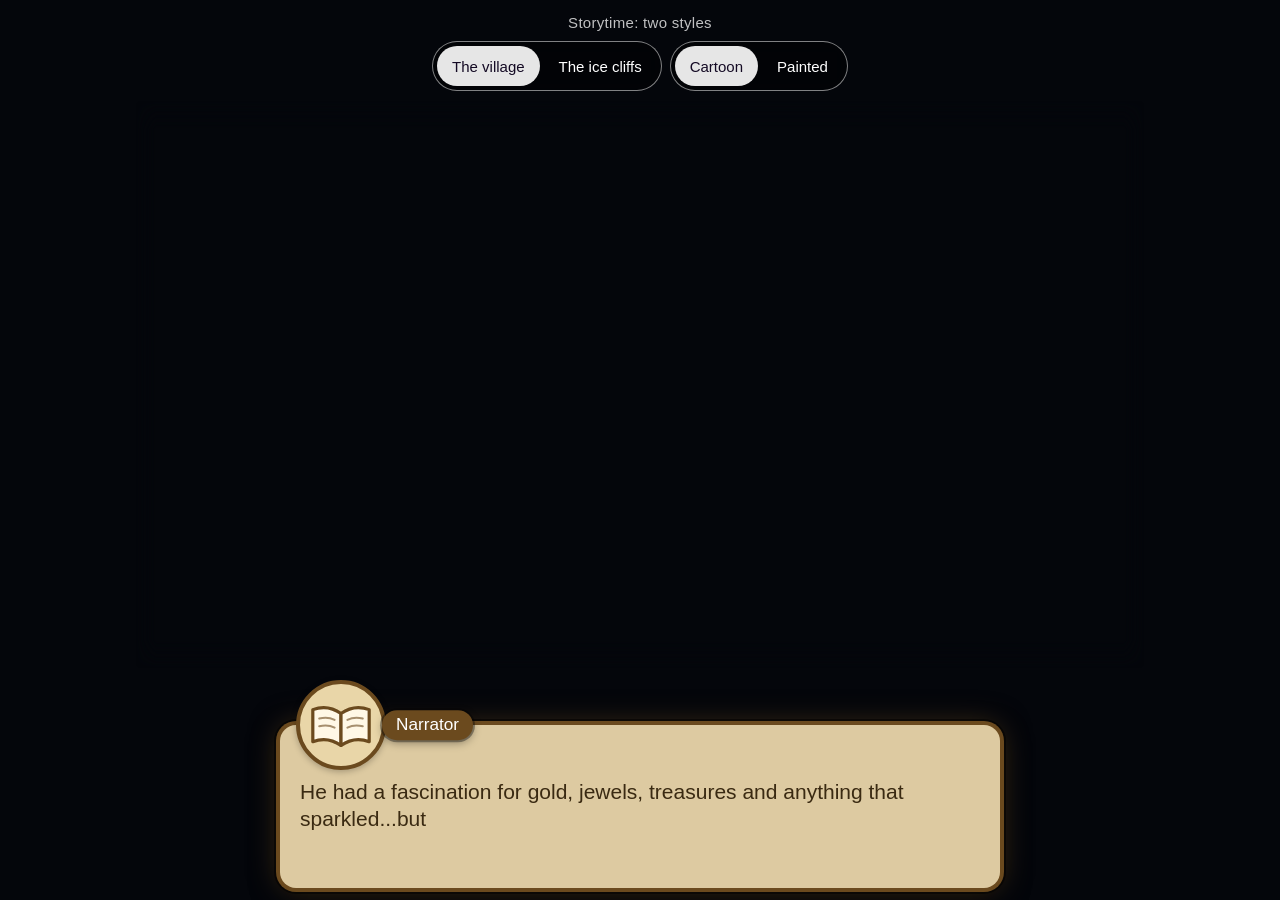
==== commit 03651cd5: "Vote can be changed: the pick stays lit, a new pick replaces it (counted as vote + unvote) Co-Author" ====
--- a/index.html
+++ b/index.html
@@ -77,6 +77,8 @@
 .vote button{font:inherit;font-size:15px;color:#fff;background:rgba(0,0,0,.4);border:1px solid rgba(255,255,255,.5);border-radius:999px;padding:8px 16px;min-height:40px;cursor:pointer;-webkit-backdrop-filter:blur(10px);backdrop-filter:blur(10px);}
 .vote button:active{filter:brightness(.9) drop-shadow(2px 2px 0 var(--pink));transform:translateY(2px);}
 .vote .thanks{opacity:.8;}
+.vote button.picked{background:rgba(255,255,255,.92);color:#140a24;border-color:#fff;}
+.vote .q{flex-basis:100%;text-align:center;}
 .replay:active{filter:brightness(.9) drop-shadow(2px 2px 0 var(--pink));transform:translateY(2px);}
 .tapplay{position:absolute;inset:0;z-index:8;display:none;align-items:center;justify-content:center;background:rgba(4,6,11,.35);border:0;font:inherit;color:#fff;font-size:18px;cursor:pointer;}
 .tapplay span{padding:10px 20px;border-radius:999px;border:1px solid rgba(255,255,255,.5);background:rgba(0,0,0,.4);-webkit-backdrop-filter:blur(10px);backdrop-filter:blur(10px);}
@@ -196,11 +198,17 @@
   fitCap(); addEventListener('resize', fitCap); if (document.fonts && document.fonts.ready) document.fonts.ready.then(fitCap);
   /* the vote, once per scene (remembered on this device where the browser allows it) */
   var vote = document.getElementById('vote'), VQ = vote.innerHTML, foot = document.getElementById('foot');
-  function voted(k, v) { try { if (v) localStorage.setItem('jj-vote-' + k, v); return localStorage.getItem('jj-vote-' + k); } catch (e) { return null; } }
-  function askVote() { var k = cur.scene, had = voted(k); foot.classList.add('on');
-    vote.innerHTML = had ? '<span class="thanks">You picked ' + (had === 'painted' ? 'painted' : 'cartoon') + ' for this scene. Thank you!</span>' : VQ; vote.classList.add('on'); }
-  vote.addEventListener('click', function (e) { var b = e.target.closest('button'); if (!b) return; var k = cur.scene; voted(k, b.dataset.v); track('vote/' + k + '/' + b.dataset.v);
-    vote.innerHTML = '<span class="thanks">Thank you! Try the other scene too.</span>'; });
+  /* the vote: the buttons stay, the pick is lit, and a different pick replaces it (Joe: 'let the user change their choice'). A change is counted as
+     vote/<scene>/<new> plus unvote/<scene>/<old>, so in GoatCounter: votes for a style = its vote count minus its unvote count. */
+  var MEM = {};
+  function voted(k, v) { if (v) MEM[k] = v; try { if (v) localStorage.setItem('jj-vote-' + k, v); return localStorage.getItem('jj-vote-' + k) || MEM[k] || null; } catch (e) { return MEM[k] || null; } }
+  function drawVote(msg) { var had = voted(cur.scene); vote.innerHTML = VQ;
+    [].forEach.call(vote.querySelectorAll('button'), function (b) { b.classList.toggle('picked', b.dataset.v === had); });
+    var q = vote.querySelector('.q'); if (had) q.textContent = msg || ('Your pick: ' + had + '. Tap the other to change it.'); }
+  function askVote() { foot.classList.add('on'); drawVote(); vote.classList.add('on'); }
+  vote.addEventListener('click', function (e) { var b = e.target.closest('button'); if (!b) return; var k = cur.scene, was = voted(k), now = b.dataset.v; if (was === now) return;
+    voted(k, now); track('vote/' + k + '/' + now); if (was) track('unvote/' + k + '/' + was);
+    drawVote(was ? 'Changed to ' + now + '. Thank you!' : 'Thank you! Try the other scene too.'); });
   seg('scene', 'scene'); seg('style', 'style'); replay.addEventListener('click', start);
   document.addEventListener('visibilitychange', function () { if (document.hidden) vids.forEach(function (v) { try { v.pause(); } catch (e) {} }); else vids.forEach(function (v) { if (v.classList.contains('on') && !v.ended) go(v); }); });
   start();
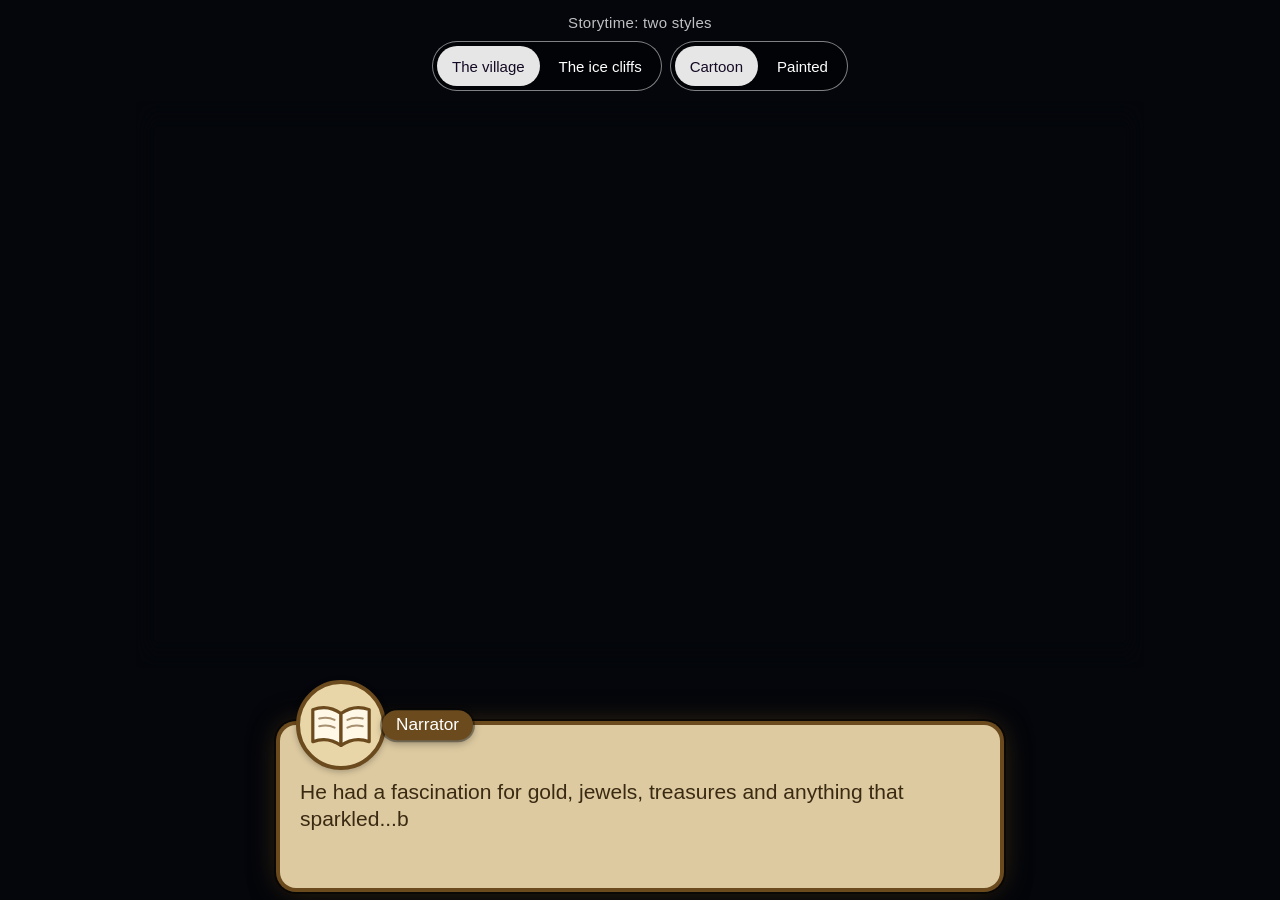
==== commit 29dacb8a: "Vote choices are pictures of the scene in each style, the pick labelled; a tip to compare if the oth" ====
--- a/index.html
+++ b/index.html
@@ -77,8 +77,17 @@
 .vote button{font:inherit;font-size:15px;color:#fff;background:rgba(0,0,0,.4);border:1px solid rgba(255,255,255,.5);border-radius:999px;padding:8px 16px;min-height:40px;cursor:pointer;-webkit-backdrop-filter:blur(10px);backdrop-filter:blur(10px);}
 .vote button:active{filter:brightness(.9) drop-shadow(2px 2px 0 var(--pink));transform:translateY(2px);}
 .vote .thanks{opacity:.8;}
-.vote button.picked{background:rgba(255,255,255,.92);color:#140a24;border-color:#fff;}
 .vote .q{flex-basis:100%;text-align:center;}
+/* each choice is a picture of THIS scene in that style, named on it (Joe: 'the buttons don't give much context') */
+.vote{flex-direction:column;flex-wrap:nowrap;gap:8px;}
+.vote .opts{display:flex;gap:10px;justify-content:center;width:100%;}
+.vote .opts button{position:relative;flex:0 1 min(38%,230px);padding:0;min-height:0;border:2px solid rgba(255,255,255,.5);border-radius:12px;overflow:hidden;background:#000;-webkit-backdrop-filter:none;backdrop-filter:none;transition:border-color .25s ease,transform .25s ease;}
+.vote .opts button img{display:block;width:100%;aspect-ratio:16/9;object-fit:cover;}
+.vote .opts button em{position:absolute;left:50%;bottom:6px;translate:-50% 0;font-style:normal;font-size:13px;white-space:nowrap;padding:3px 10px 4px;border-radius:999px;background:rgba(10,12,20,.82);color:#fff;}
+@media (hover:hover){.vote .opts button:hover{border-color:#fff;transform:translateY(-2px);}}
+.vote .opts button.picked{border-color:#fff;box-shadow:0 0 0 3px rgba(255,255,255,.35);}
+.vote .opts button.picked em{background:#fff;color:#140a24;}
+.vote .tip{font-size:13px;opacity:.75;text-align:center;min-height:1em;white-space:nowrap;}
 .replay:active{filter:brightness(.9) drop-shadow(2px 2px 0 var(--pink));transform:translateY(2px);}
 .tapplay{position:absolute;inset:0;z-index:8;display:none;align-items:center;justify-content:center;background:rgba(4,6,11,.35);border:0;font:inherit;color:#fff;font-size:18px;cursor:pointer;}
 .tapplay span{padding:10px 20px;border-radius:999px;border:1px solid rgba(255,255,255,.5);background:rgba(0,0,0,.4);-webkit-backdrop-filter:blur(10px);backdrop-filter:blur(10px);}
@@ -107,7 +116,7 @@
   </div>
 </div>
 <div class="stage">
-  <div class="pw"><div class="pane" id="pane"><div class="black" id="black"></div><div class="bub" id="bub"><i class="bface"></i><b></b><span></span></div><div class="ring" id="ring" role="button" aria-label="Tap the ice dragon"></div><button class="tapplay" id="tapplay"><span>Tap to play</span></button><div class="foot" id="foot"><div class="vote" id="vote"><span class="q">Which style do you prefer?</span><button data-v="cartoon">Cartoon</button><button data-v="painted">Painted</button></div><button class="replay" id="replay">Play again</button></div></div></div>
+  <div class="pw"><div class="pane" id="pane"><div class="black" id="black"></div><div class="bub" id="bub"><i class="bface"></i><b></b><span></span></div><div class="ring" id="ring" role="button" aria-label="Tap the ice dragon"></div><button class="tapplay" id="tapplay"><span>Tap to play</span></button><div class="foot" id="foot"><div class="vote" id="vote"><span class="q">Which style do you prefer?</span><div class="opts"><button data-v="cartoon"><img alt="This scene in the cartoon style"><em>Cartoon</em></button><button data-v="painted"><img alt="This scene in the painted style"><em>Painted</em></button></div><span class="tip"></span></div><button class="replay" id="replay">Play again</button></div></div></div>
   <div class="cap" id="cap"><img class="capsnow" src="story-banner-snow.webp" alt=""><div class="face" id="face"></div><div class="body"><div class="who" id="who"></div><div class="txt" id="txt"></div><div class="tap" id="tap">Tap the ice dragon ↑</div></div></div>
 </div>
 <script>
@@ -202,10 +211,12 @@
      vote/<scene>/<new> plus unvote/<scene>/<old>, so in GoatCounter: votes for a style = its vote count minus its unvote count. */
   var MEM = {};
   function voted(k, v) { if (v) MEM[k] = v; try { if (v) localStorage.setItem('jj-vote-' + k, v); return localStorage.getItem('jj-vote-' + k) || MEM[k] || null; } catch (e) { return MEM[k] || null; } }
+  var SEEN = {};
   function drawVote(msg) { var had = voted(cur.scene); vote.innerHTML = VQ;
-    [].forEach.call(vote.querySelectorAll('button'), function (b) { b.classList.toggle('picked', b.dataset.v === had); });
+    [].forEach.call(vote.querySelectorAll('button'), function (b) { var v = b.dataset.v; b.classList.toggle('picked', v === had); b.querySelector('img').src = B + 'demo-thumb-' + cur.scene + '-' + v + '.webp'; b.querySelector('em').textContent = (v === 'painted' ? 'Painted' : 'Cartoon') + (v === had ? ': your pick' : ''); });
+    var other = cur.style === 'painted' ? 'cartoon' : 'painted'; vote.querySelector('.tip').textContent = SEEN[cur.scene + '-' + other] ? '' : 'Not seen ' + (other === 'painted' ? 'Painted' : 'Cartoon') + ' yet? Switch at the top.';
     var q = vote.querySelector('.q'); if (had) q.textContent = msg || ('Your pick: ' + had + '. Tap the other to change it.'); }
-  function askVote() { foot.classList.add('on'); drawVote(); vote.classList.add('on'); }
+  function askVote() { SEEN[cur.scene + '-' + cur.style] = 1; foot.classList.add('on'); drawVote(); vote.classList.add('on'); }
   vote.addEventListener('click', function (e) { var b = e.target.closest('button'); if (!b) return; var k = cur.scene, was = voted(k), now = b.dataset.v; if (was === now) return;
     voted(k, now); track('vote/' + k + '/' + now); if (was) track('unvote/' + k + '/' + was);
     drawVote(was ? 'Changed to ' + now + '. Thank you!' : 'Thank you! Try the other scene too.'); });
